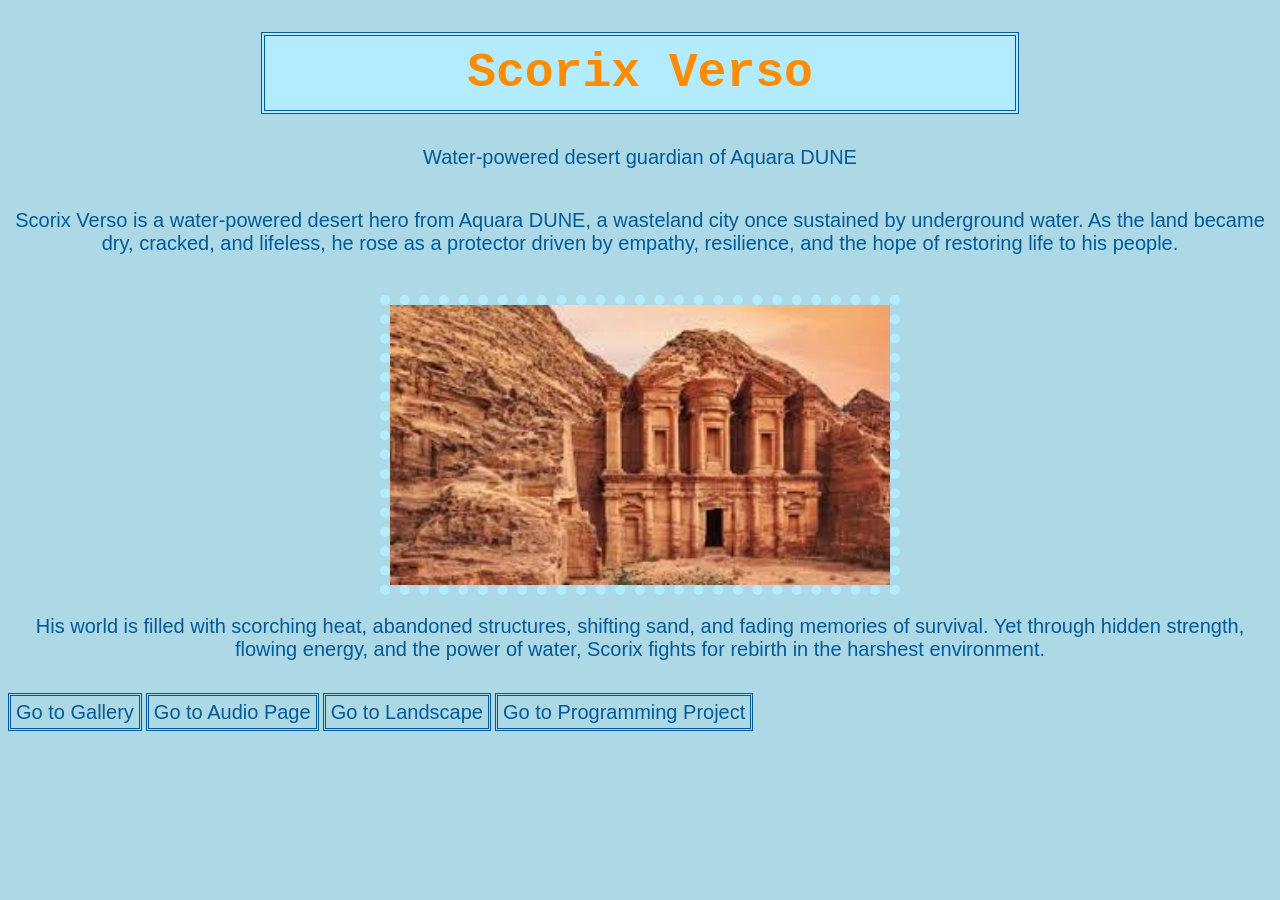
==== index.html @ 51124644 "Add files via upload" ====
<!DOCTYPE html>
<html lang="en">
<head>
  <meta charset="UTF-8">
  <title>Scorix Verso | Home</title>
  <link rel="stylesheet" href="style.css">
</head>

<body>
  <div class="page-container">

    <header class="hero">
      <h1>Scorix Verso</h1>
      <p class="tagline">
        Water-powered desert guardian of Aquara DUNE
      </p>
    </header>

    <main class="content-card">
      <p class="intro">
        Scorix Verso is a water-powered desert hero from Aquara DUNE, a wasteland city once sustained by underground water. As the land became dry, cracked, and lifeless, he rose as a protector driven by empathy, resilience, and the hope of restoring life to his people.
      </p>

      <img src="images/desert-ruins.jpg" width="500" alt="Desert ruins of Aquara DUNE" class="main-image">

      <p class="description">
        His world is filled with scorching heat, abandoned structures, shifting sand, and fading memories of survival. Yet through hidden strength, flowing energy, and the power of water, Scorix fights for rebirth in the harshest environment.
      </p>

      <nav class="nav-links">
        <a href="gallery.html">Go to Gallery</a>
        <a href="audio.html">Go to Audio Page</a>
        <a href="landscape.html">Go to Landscape</a>
        <a href="programming.html">Go to Programming Project</a>
      </nav>
    </main>

  </div>
</body>
</html>
---- style.css ----
body{
  background-color: lightblue;
}

/* Title box */
h1{
  color: darkorange;
  font-family: Courier;
  font-size: 48px;
  background-color: #b3ecff;
  padding: 10px;

 
  margin-left: 20%;
  margin-right: 20%;
  text-align: center;

 
  border-style: double;
  border-width: 4px;
  border-color: #005b96;
}


p, a{
  color: #005b96;
  font-family: Helvetica;
  font-size: 20px;
  text-align: center;
}


a{
  border-style: double;
  border-width: 3px;
  border-color: #005b96;
  padding: 5px;
  text-decoration: none;
}


p{
  margin-bottom: 40px;
}


img{
  border-style: dotted;
  border-width: 10px;
  border-color: #b3ecff;

  display: block;
  margin: auto;
}
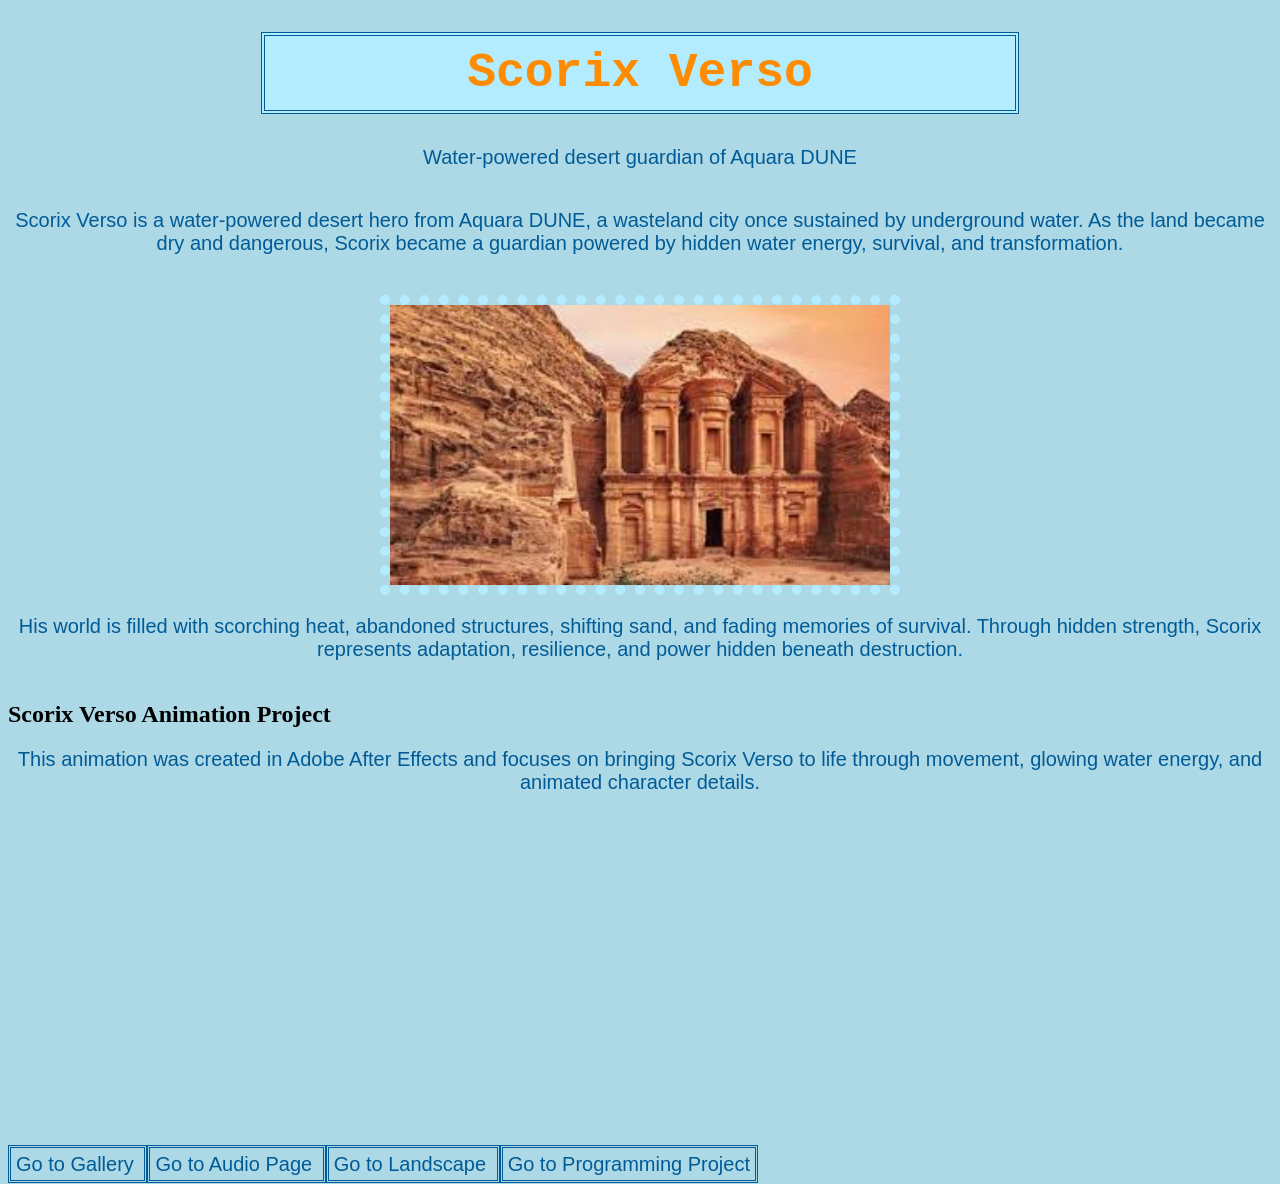
==== commit b89a73d1: "Update index.html" ====
--- a/index.html
+++ b/index.html
@@ -2,39 +2,89 @@
 <html lang="en">
 <head>
   <meta charset="UTF-8">
+  <meta name="viewport" content="width=device-width, initial-scale=1.0">
   <title>Scorix Verso | Home</title>
   <link rel="stylesheet" href="style.css">
 </head>
 
 <body>
+
   <div class="page-container">
 
     <header class="hero">
       <h1>Scorix Verso</h1>
+
       <p class="tagline">
         Water-powered desert guardian of Aquara DUNE
       </p>
     </header>
 
     <main class="content-card">
-      <p class="intro">
-        Scorix Verso is a water-powered desert hero from Aquara DUNE, a wasteland city once sustained by underground water. As the land became dry, cracked, and lifeless, he rose as a protector driven by empathy, resilience, and the hope of restoring life to his people.
-      </p>
 
-      <img src="images/desert-ruins.jpg" width="500" alt="Desert ruins of Aquara DUNE" class="main-image">
+      <section>
+        <p class="intro">
+          Scorix Verso is a water-powered desert hero from Aquara DUNE, a wasteland city once sustained by underground water.
+          As the land became dry and dangerous, Scorix became a guardian powered by hidden water energy, survival, and transformation.
+        </p>
+      </section>
 
-      <p class="description">
-        His world is filled with scorching heat, abandoned structures, shifting sand, and fading memories of survival. Yet through hidden strength, flowing energy, and the power of water, Scorix fights for rebirth in the harshest environment.
-      </p>
+      <img 
+        src="images/desert-ruins.jpg" 
+        width="500" 
+        alt="Desert ruins of Aquara DUNE" 
+        class="main-image"
+      >
+
+      <section>
+        <p class="description">
+          His world is filled with scorching heat, abandoned structures, shifting sand, and fading memories of survival.
+          Through hidden strength, Scorix represents adaptation, resilience, and power hidden beneath destruction.
+        </p>
+      </section>
+
+      <section class="animation-section">
+
+        <h2>Scorix Verso Animation Project</h2>
+
+        <p>
+          This animation was created in Adobe After Effects and focuses on bringing Scorix Verso to life through movement,
+          glowing water energy, and animated character details.
+        </p>
+
+        <iframe
+          width="560"
+          height="315"
+          src="https://www.youtube.com/embed/2NqB3fnNnu8"
+          title="Scorix Verso Animation"
+          frameborder="0"
+          allowfullscreen>
+        </iframe>
+
+      </section>
 
       <nav class="nav-links">
-        <a href="gallery.html">Go to Gallery</a>
-        <a href="audio.html">Go to Audio Page</a>
-        <a href="landscape.html">Go to Landscape</a>
-        <a href="programming.html">Go to Programming Project</a>
+
+        <a href="gallery.html">
+          Go to Gallery
+        </a>
+
+        <a href="audio.html">
+          Go to Audio Page
+        </a>
+
+        <a href="landscape.html">
+          Go to Landscape
+        </a>
+
+        <a href="programming.html">
+          Go to Programming Project
+        </a>
+
       </nav>
+
     </main>
 
   </div>
+
 </body>
-</html>+</html>
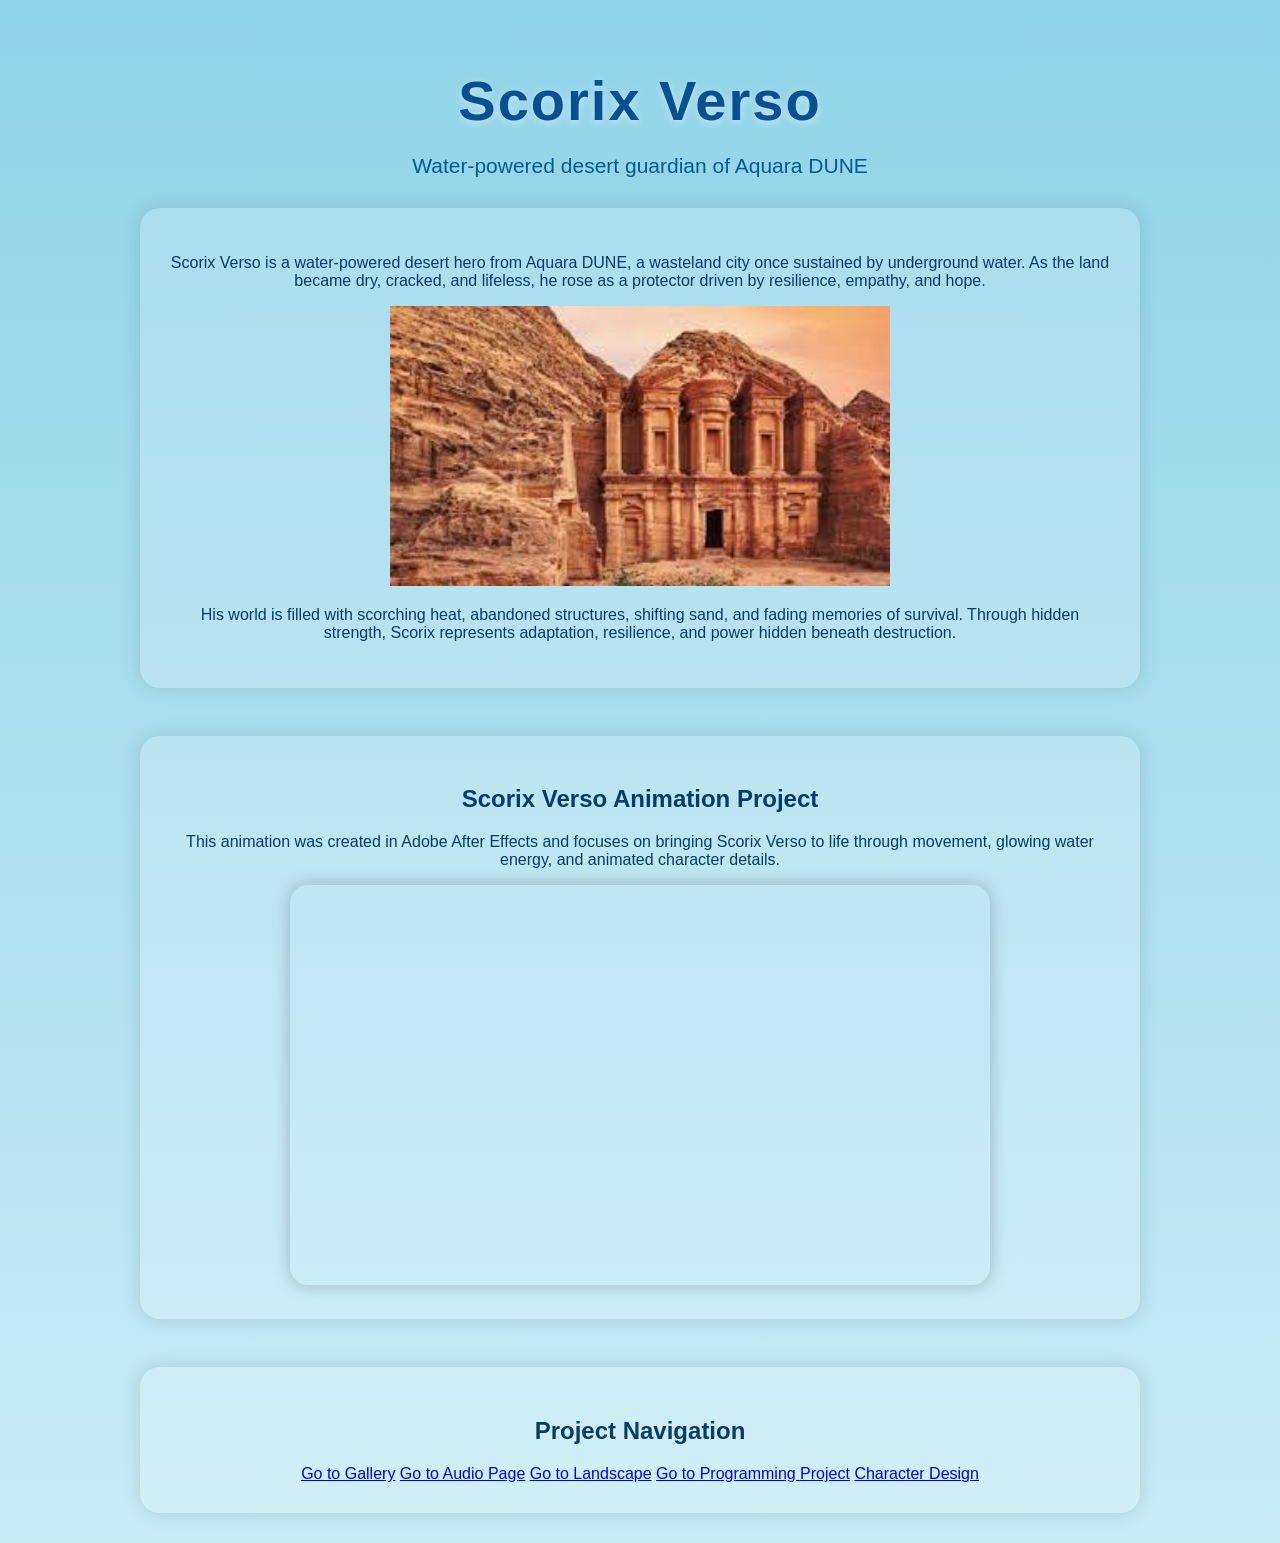
==== commit b4298f7e: "Update index.html" ====
--- a/index.html
+++ b/index.html
@@ -1,90 +1,83 @@
 <!DOCTYPE html>
 <html lang="en">
+
 <head>
-  <meta charset="UTF-8">
-  <meta name="viewport" content="width=device-width, initial-scale=1.0">
-  <title>Scorix Verso | Home</title>
-  <link rel="stylesheet" href="style.css">
+    <meta charset="UTF-8">
+    <title>Scorix Verso | Home</title>
+    <link rel="stylesheet" href="style.css">
 </head>
 
 <body>
 
-  <div class="page-container">
+<div class="page-container">
 
-    <header class="hero">
-      <h1>Scorix Verso</h1>
+    <div class="hero">
 
-      <p class="tagline">
-        Water-powered desert guardian of Aquara DUNE
-      </p>
-    </header>
+        <h1>Scorix Verso</h1>
 
-    <main class="content-card">
+        <p class="tagline">
+            Water-powered desert guardian of Aquara DUNE
+        </p>
 
-      <section>
-        <p class="intro">
-          Scorix Verso is a water-powered desert hero from Aquara DUNE, a wasteland city once sustained by underground water.
-          As the land became dry and dangerous, Scorix became a guardian powered by hidden water energy, survival, and transformation.
+    </div>
+
+    <div class="content-card">
+
+        <p>
+            Scorix Verso is a water-powered desert hero from Aquara DUNE, a wasteland city once sustained by underground water. 
+            As the land became dry, cracked, and lifeless, he rose as a protector driven by resilience, empathy, and hope.
         </p>
-      </section>
 
-      <img 
-        src="images/desert-ruins.jpg" 
-        width="500" 
-        alt="Desert ruins of Aquara DUNE" 
-        class="main-image"
-      >
+        <img src="images/desert-ruins.jpg" width="500">
 
-      <section>
-        <p class="description">
-          His world is filled with scorching heat, abandoned structures, shifting sand, and fading memories of survival.
-          Through hidden strength, Scorix represents adaptation, resilience, and power hidden beneath destruction.
+        <p>
+            His world is filled with scorching heat, abandoned structures, shifting sand, and fading memories of survival.
+            Through hidden strength, Scorix represents adaptation, resilience, and power hidden beneath destruction.
         </p>
-      </section>
 
-      <section class="animation-section">
+    </div>
+
+    <br>
+
+    <div class="content-card">
 
         <h2>Scorix Verso Animation Project</h2>
 
         <p>
-          This animation was created in Adobe After Effects and focuses on bringing Scorix Verso to life through movement,
-          glowing water energy, and animated character details.
+            This animation was created in Adobe After Effects and focuses on bringing Scorix Verso to life through movement,
+            glowing water energy, and animated character details.
         </p>
 
-        <iframe
-          width="560"
-          height="315"
-          src="https://www.youtube.com/embed/2NqB3fnNnu8"
-          title="Scorix Verso Animation"
-          frameborder="0"
-          allowfullscreen>
+        <iframe 
+            width="700" 
+            height="400" 
+            src="https://www.youtube.com/embed/2NqB3fnNnu8"
+            title="Scorix Verso Animation"
+            frameborder="0"
+            allowfullscreen>
         </iframe>
 
-      </section>
+    </div>
 
-      <nav class="nav-links">
+    <br>
 
-        <a href="gallery.html">
-          Go to Gallery
-        </a>
+    <div class="content-card">
 
-        <a href="audio.html">
-          Go to Audio Page
-        </a>
+        <h2>Project Navigation</h2>
 
-        <a href="landscape.html">
-          Go to Landscape
-        </a>
+        <a class="nav-button" href="gallery.html">Go to Gallery</a>
 
-        <a href="programming.html">
-          Go to Programming Project
-        </a>
+        <a class="nav-button" href="audio.html">Go to Audio Page</a>
 
-      </nav>
+        <a class="nav-button" href="landscape.html">Go to Landscape</a>
 
-    </main>
+        <a class="nav-button" href="programming.html">Go to Programming Project</a>
 
-  </div>
+        <a class="nav-button" href="design.html">Character Design</a>
+
+    </div>
+
+</div>
 
 </body>
 </html>
--- a/style.css
+++ b/style.css
@@ -1,54 +1,124 @@
-body{
-  background-color: lightblue;
+body {
+    margin: 0;
+    padding: 0;
+    background: linear-gradient(to bottom, #8fd3e8, #c7ecf4);
+    font-family: Arial, sans-serif;
+    color: #083b66;
 }
 
-/* Title box */
-h1{
-  color: darkorange;
-  font-family: Courier;
-  font-size: 48px;
-  background-color: #b3ecff;
-  padding: 10px;
-
- 
-  margin-left: 20%;
-  margin-right: 20%;
-  text-align: center;
-
- 
-  border-style: double;
-  border-width: 4px;
-  border-color: #005b96;
+.page-container {
+    width: 90%;
+    max-width: 1000px;
+    margin: auto;
+    text-align: center;
+    padding: 30px 20px;
 }
 
-
-p, a{
-  color: #005b96;
-  font-family: Helvetica;
-  font-size: 20px;
-  text-align: center;
+.hero h1 {
+    font-size: 56px;
+    margin-bottom: 10px;
+    color: #0a4f8f;
+    letter-spacing: 2px;
+    text-shadow: 0px 2px 8px rgba(255,255,255,0.5);
 }
 
-
-a{
-  border-style: double;
-  border-width: 3px;
-  border-color: #005b96;
-  padding: 5px;
-  text-decoration: none;
+.tagline {
+    font-size: 21px;
+    margin-bottom: 30px;
+    color: #07598f;
 }
 
-
-p{
-  margin-bottom: 40px;
+.content-card {
+    background-color: rgba(255,255,255,0.18);
+    padding: 30px;
+    border-radius: 20px;
+    box-shadow: 0 0 20px rgba(0,0,0,0.12);
+    margin-top: 30px;
 }
 
+.main-image {
+    width: 70%;
+    max-width: 600px;
+    border-radius: 18px;
+    margin: 25px 0;
+    box-shadow: 0 0 20px rgba(0,0,0,0.18);
+}
 
-img{
-  border-style: dotted;
-  border-width: 10px;
-  border-color: #b3ecff;
+.intro,
+.description {
+    font-size: 21px;
+    line-height: 1.5;
+    margin-bottom: 25px;
+}
 
-  display: block;
-  margin: auto;
+.animation-section {
+    margin-top: 45px;
+    padding-top: 20px;
 }
+
+.animation-section h2 {
+    font-size: 34px;
+    margin-bottom: 15px;
+    color: #062d4f;
+}
+
+.animation-section p {
+    font-size: 19px;
+    margin-bottom: 25px;
+}
+
+iframe {
+    width: 80%;
+    max-width: 700px;
+    height: 400px;
+    border-radius: 18px;
+    border: none;
+    box-shadow: 0 0 18px rgba(0,0,0,0.22);
+}
+
+.nav-links {
+    margin-top: 45px;
+    display: flex;
+    justify-content: center;
+    flex-wrap: wrap;
+    gap: 15px;
+}
+
+.nav-links a {
+    text-decoration: none;
+    background-color: #0d4f84;
+    color: white;
+    padding: 12px 20px;
+    border-radius: 10px;
+    font-size: 18px;
+}
+
+.nav-links a:hover {
+    background-color: #06375f;
+}
+
+.gallery-grid {
+    display: grid;
+    grid-template-columns: repeat(auto-fit, minmax(220px, 1fr));
+    gap: 25px;
+    margin-top: 30px;
+}
+
+.artifact {
+    background-color: rgba(255,255,255,0.3);
+    padding: 15px;
+    border-radius: 15px;
+    box-shadow: 0 0 12px rgba(0,0,0,0.1);
+}
+
+.artifact img {
+    width: 100%;
+    max-height: 250px;
+    object-fit: cover;
+    border-radius: 12px;
+}
+
+.artifact p {
+    font-size: 16px;
+    line-height: 1.4;
+}
